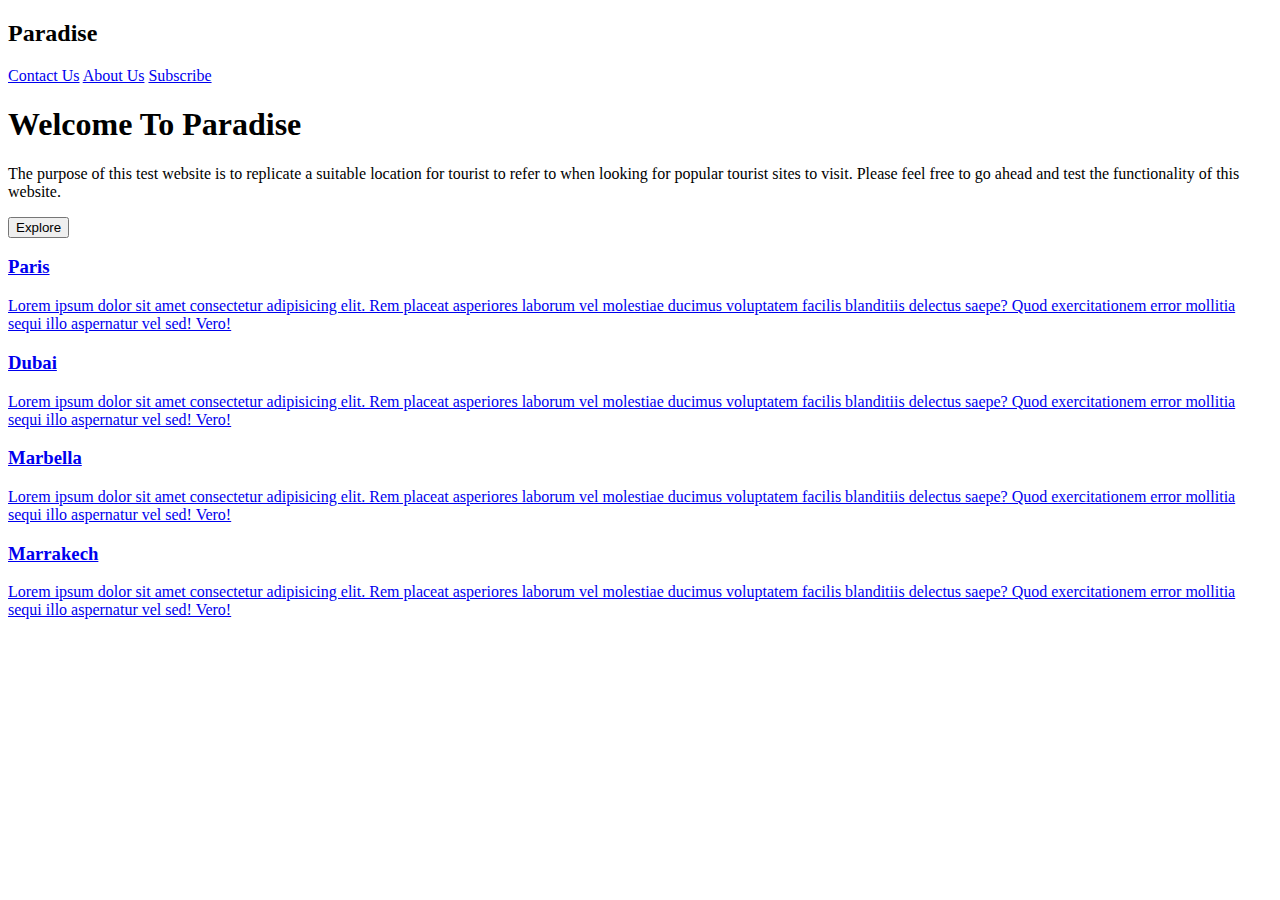
==== HTML/index.html @ 9e427637 "contact-form" ====
<!DOCTYPE html>
<html lang="en">
<head>
    <meta charset="UTF-8">
    <meta name="viewport" content="width=device-width, initial-scale=1.0">
    <link rel="stylesheet" href="css/style.css">
    <title>Hotspots</title>
</head>
<body>
        <header class="container-header">

            <h2>Paradise</h2>

            <nav>
                <a href="contact">Contact Us</a>
                <a href="about">About Us</a>
                <a href="subscribe">Subscribe</a>
            </nav>

        </header>
        <div class="outer-container">
        <div class="container">
        <main>

            <div class="headline">
                <h1>Welcome To Paradise</h1>
                <div class="htext-container">
                    <p class="headline-text">The purpose of this test website is to replicate a suitable location for tourist to refer to when looking for popular tourist sites to visit. Please feel free to go ahead and test the functionality of this website.</p>
                </div>
                <button>Explore</button>
            </div>

            
                </main>
            </div>
            
            <div class="innercontainer">
                    <a href="paris" class="paris-anchor">

                    <div class="paris">
                        <header>
                            <h3>Paris</h3>

                            <p>Lorem ipsum dolor sit amet consectetur adipisicing elit. Rem placeat asperiores laborum vel molestiae ducimus voluptatem facilis blanditiis delectus saepe? Quod exercitationem error mollitia sequi illo aspernatur vel sed! Vero!</p>
                        </header>
                    </div>
                    </a>

                    <a href="dubai-anchor" class="dubai-anchor">

                    <div class="dubai">
                        <header>
                            <h3>Dubai</h3>

                            <p>Lorem ipsum dolor sit amet consectetur adipisicing elit. Rem placeat asperiores laborum vel molestiae ducimus voluptatem facilis blanditiis delectus saepe? Quod exercitationem error mollitia sequi illo aspernatur vel sed! Vero!</p>
                        </header>
                    </div>
                    </a>

                    <a href="marbella-anchor" class="marbella-anchor">

                    <div class="marbella">
                        <header>
                            <h3>Marbella</h3>

                            <p>Lorem ipsum dolor sit amet consectetur adipisicing elit. Rem placeat asperiores laborum vel molestiae ducimus voluptatem facilis blanditiis delectus saepe? Quod exercitationem error mollitia sequi illo aspernatur vel sed! Vero!</p>
                        </header>
                    </div>
                    </a>

                    <a href="marrakech-anchor" class="marrakech-anchor">
                    <div class="marrakech">
                        <header>
                            <h3>Marrakech</h3>

                            <p>Lorem ipsum dolor sit amet consectetur adipisicing elit. Rem placeat asperiores laborum vel molestiae ducimus voluptatem facilis blanditiis delectus saepe? Quod exercitationem error mollitia sequi illo aspernatur vel sed! Vero!</p>
                        </header>
                    </div>
                    </a>
                </div>
        </div>
</body>
</html>
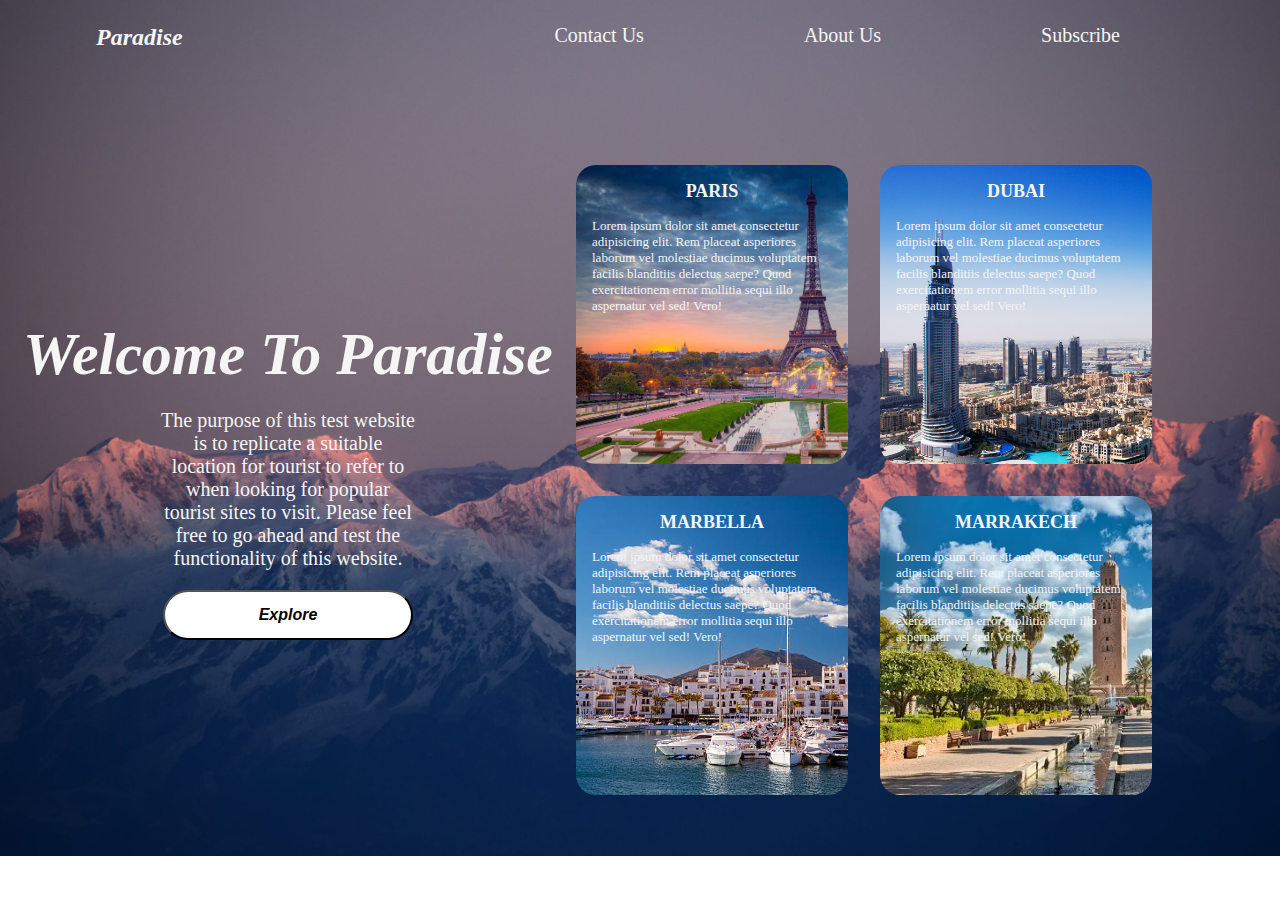
==== commit b1f88e29: "new changes" ====
--- a/HTML/index.html
+++ b/HTML/index.html
@@ -3,7 +3,7 @@
 <head>
     <meta charset="UTF-8">
     <meta name="viewport" content="width=device-width, initial-scale=1.0">
-    <link rel="stylesheet" href="css/style.css">
+    <link rel="stylesheet" href="/css/style.css">
     <title>Hotspots</title>
 </head>
 <body>
@@ -12,9 +12,9 @@
             <h2>Paradise</h2>
 
             <nav>
-                <a href="contact">Contact Us</a>
-                <a href="about">About Us</a>
-                <a href="subscribe">Subscribe</a>
+                <a href="contact us.html">Contact Us</a>
+                <a href="about us.html">About Us</a>
+                <a href="subscribe.html">Subscribe</a>
             </nav>
 
         </header>
--- a/css/style.css
+++ b/css/style.css
@@ -0,0 +1,215 @@
+/* COLOURS & STYLES
+
+/* RESET */
+
+html{
+    height: 100vh;
+    width: 90vw;
+}
+
+*{
+    margin: 0;
+    padding: 0;
+    box-sizing: border-box;
+}
+
+/* BACKGROUND IMAGE */
+
+body{
+    background-image: url(/img/mountains.jpg);
+    background-size: 100vw;
+    background-repeat: no-repeat;
+}
+
+/* CONTAINERS */
+
+.outer-container{
+    display: flex;
+    flex-direction: row;
+    justify-content: center;
+    align-items: center;
+    width: 100%;
+    height: 90vh;
+}
+
+/* HEADER */
+
+.container-header{
+    display: flex;
+    width: 100%;
+}
+
+nav{
+    width: 100%;
+    display: flex;
+    justify-content: end;
+    gap: 10rem;
+    margin-right: 2rem;
+    margin-top: 1.5rem;
+}
+
+h2{
+    margin: 1.5rem;
+    margin-left: 6rem;
+    font-style: oblique;
+    color: whitesmoke;
+}
+
+a{
+    font-size: 20px;
+    text-decoration: none;
+    color: whitesmoke;
+}
+
+a:hover{
+    text-decoration: underline;
+}
+
+/* HEADLINE */
+
+.headline{
+    padding: 20px;
+    width: 45vw;
+    display: flex;
+    flex-direction: column;
+    justify-content: center;
+    align-items: center;
+}
+
+h1{
+    font-size: 60px;
+    font-style: italic;
+    width: 100%;
+    text-align: center;
+    margin-bottom: 20px;
+    color: whitesmoke;
+}
+
+.htext-container{
+    width: 45vw;
+    display: flex;
+    justify-content: center;
+    margin-bottom: 20px;
+}
+
+.headline-text{
+    width: 20vw;
+    text-align: center;
+    font-size: 20px;
+    color: whitesmoke;
+}
+
+button{
+    width: 250px;
+    height: 50px;
+    border-radius: 30px;
+    font-size: medium;
+    font-weight: bolder;
+    font-style: oblique;
+    background-color: white;
+}
+
+button:hover{
+    cursor: pointer;
+    background-color: rgba(245, 245, 245, 0.94);
+    outline: 1px solid black;
+}
+
+/* INNER CONTAINER */
+
+.innercontainer{
+    display: grid;
+    grid-template-columns: 1fr 1fr;
+    grid-template-rows: 1fr 1fr;
+    gap: 2rem;
+    height: 70vh;
+}
+
+h3{
+    text-align: center;
+    margin-bottom: 1rem;
+    font-size: large;
+    text-transform: uppercase;
+    font-weight: bolder;
+}
+
+/* PARIS */
+
+.paris{
+    font-size: small;
+    /* border: 1px solid white; */
+    border-radius: 20px;
+    padding: 1rem;
+    color: whitesmoke;
+    background-image: url(/img/Paris-Eiffel.jpeg);
+    background-size: cover;
+    height: 100%;
+}
+
+.paris-anchor:hover{
+    cursor: pointer;
+    text-decoration: none;
+    transform: scale(1.1);
+    transition-duration: 1s;
+}
+
+
+/* DUBAI */
+
+.dubai{
+    font-size: small;
+    /* border: 1px solid white; */
+    border-radius: 20px;
+    padding: 1rem;
+    color: whitesmoke;
+    background-image: url(/img/Dubai-wallpaper.jpeg);
+    background-size: cover;
+    height: 100%;
+}
+
+.dubai-anchor:hover{
+    cursor: pointer;
+    text-decoration: none;
+    transform: scale(1.1);
+    transition-duration: 1s;
+}
+
+/* MARBELLA */
+
+.marbella{
+    font-size: small;
+    /* border: 1px solid white; */
+    border-radius: 20px;
+    padding: 1rem;
+    color: whitesmoke;
+    background-image: url(/img/marbella2.jpeg);
+    background-size: cover;
+    height: 100%;
+}
+
+.marbella-anchor:hover{
+    cursor: pointer;
+    text-decoration: none;
+    transform: scale(1.1);
+    transition-duration: 1s;
+}
+
+/* MARRAKECH */
+
+.marrakech{
+    font-size: small;
+    /* border: 1px solid white; */
+    border-radius: 20px;
+    padding: 1rem;
+    color: whitesmoke;
+    background-image: url(/img/marrakech-wallpaper.webp);
+    background-size: cover;
+    height: 100%;
+}
+
+.marrakech-anchor:hover{
+    cursor: pointer;
+    text-decoration: none;
+    transform: scale(1.1);
+    transition-duration: 1s;
+}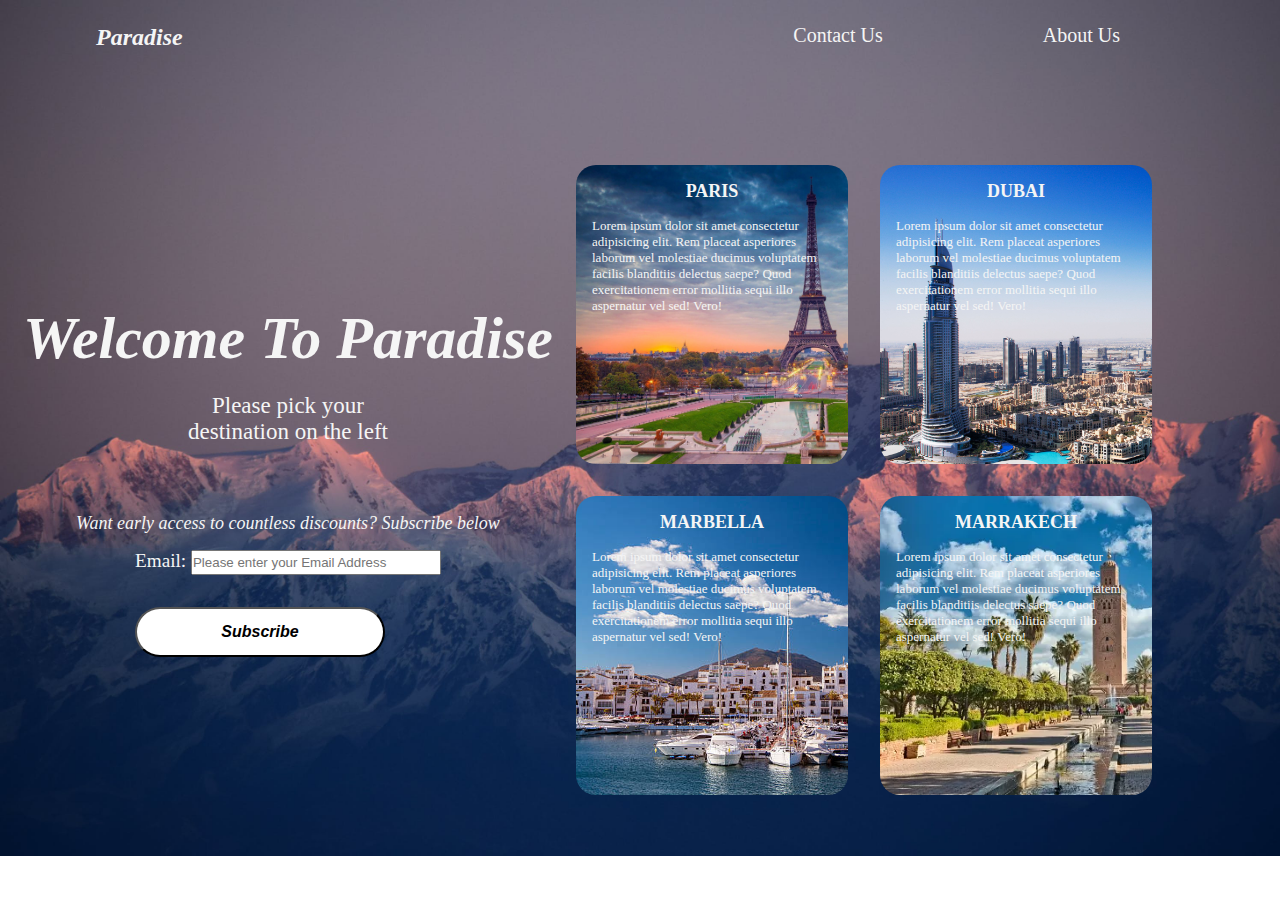
==== commit 01b902c1: "" ====
--- a/HTML/index.html
+++ b/HTML/index.html
@@ -14,24 +14,34 @@
             <nav>
                 <a href="contact us.html">Contact Us</a>
                 <a href="about us.html">About Us</a>
-                <a href="subscribe.html">Subscribe</a>
             </nav>
 
         </header>
         <div class="outer-container">
         <div class="container">
-        <main>
 
             <div class="headline">
                 <h1>Welcome To Paradise</h1>
                 <div class="htext-container">
-                    <p class="headline-text">The purpose of this test website is to replicate a suitable location for tourist to refer to when looking for popular tourist sites to visit. Please feel free to go ahead and test the functionality of this website.</p>
+                    <p class="headline-text">Please pick your destination on the left</p>
                 </div>
-                <button>Explore</button>
+
+                <p class="subscribe">Want early access to countless discounts? Subscribe below</p>
+
+                <form action="tester.com" method="post">
+
+                <div class="subscription">
+                    <label for="email">Email:</label>
+                    <input type="text" name="email" id="e" placeholder="Please enter your Email Address" required>
+                </div>
+
+                <button type="submit" onclick="
+                    alert('Thank you for Subscribing')
+                ">Subscribe</button>
+                
+                </form>
             </div>
 
-            
-                </main>
             </div>
             
             <div class="innercontainer">
--- a/css/style.css
+++ b/css/style.css
@@ -70,12 +70,32 @@
 .headline{
     padding: 20px;
     width: 45vw;
+    height: 400px;
     display: flex;
     flex-direction: column;
     justify-content: center;
     align-items: center;
 }
 
+.subscribe{
+    color: whitesmoke;
+    font-size: large;
+    font-style: italic;
+    margin-top: 3rem;
+}
+
+.subscription{
+    margin-top: 1rem;
+    margin-bottom: 2rem;
+    font-size: larger;
+    color: whitesmoke;
+}
+
+input{
+    width: 250px;
+    height: 25px;
+}
+
 h1{
     font-size: 60px;
     font-style: italic;
@@ -95,7 +115,7 @@
 .headline-text{
     width: 20vw;
     text-align: center;
-    font-size: 20px;
+    font-size: 23px;
     color: whitesmoke;
 }
 
